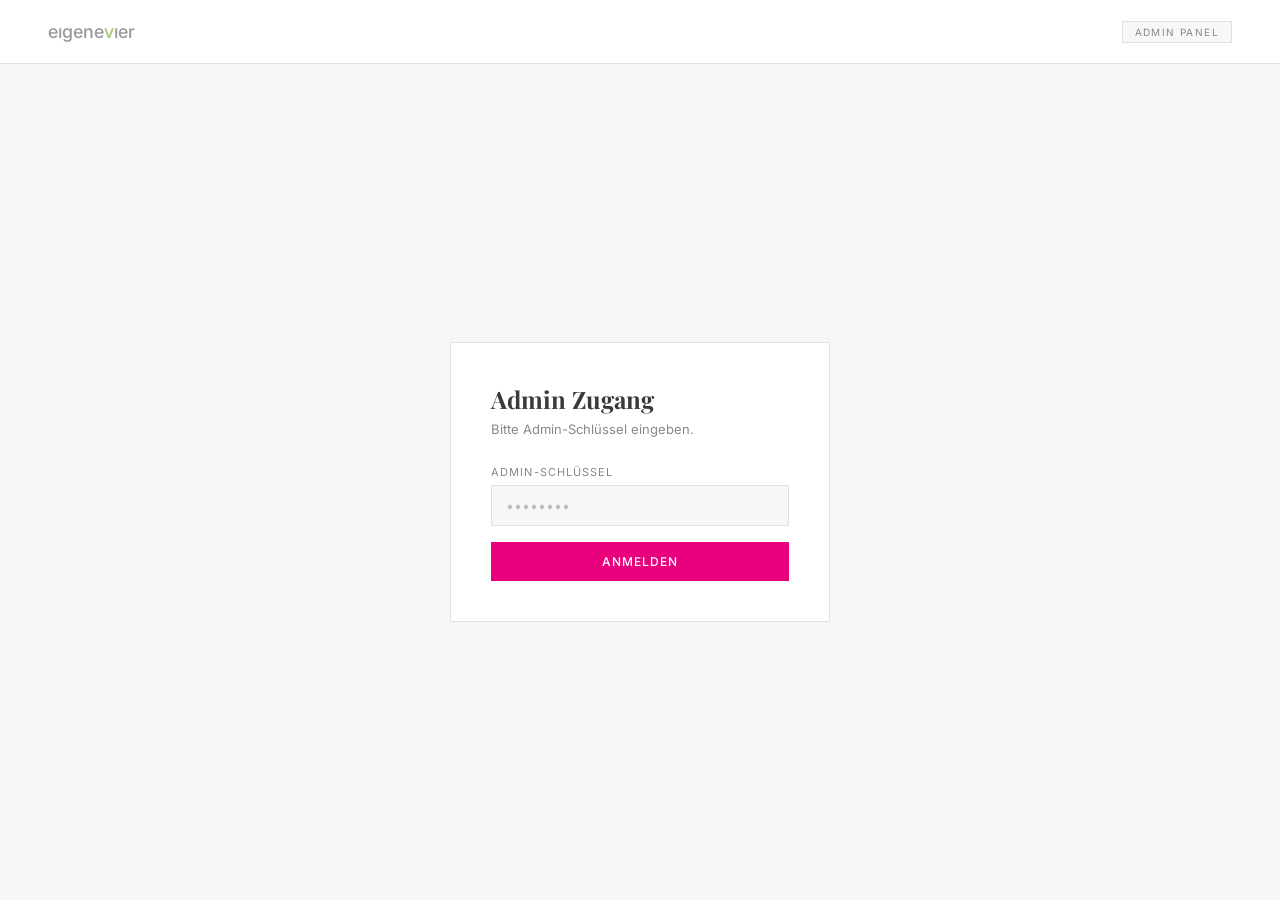
==== admin.html @ 8ab9e0a1 "Add admin panel for user management and project editing Co-Authored-By: Claude Sonnet 4.6 <noreply@a" ====
<!DOCTYPE html>
<html lang="de">
<head>
  <meta charset="UTF-8">
  <meta name="viewport" content="width=device-width, initial-scale=1.0">
  <title>Admin — eigenevier[at]</title>
  <link rel="icon" type="image/svg+xml" href="favicon.svg">
  <link rel="preconnect" href="https://fonts.googleapis.com">
  <link href="https://fonts.googleapis.com/css2?family=Inter:wght@300;400;500&family=Playfair+Display:wght@400;500&display=swap" rel="stylesheet">
  <style>
    *, *::before, *::after { box-sizing: border-box; margin: 0; padding: 0; }
    :root {
      --gold:   #e8007d;
      --olive:  #a8c87a;
      --text:   #444;
      --dark:   #3a3a3a;
      --gray:   #888;
      --border: #e0e0e0;
      --light:  #f7f7f7;
      --white:  #fff;
      --font-sans: 'Inter', system-ui, sans-serif;
      --font-serif: 'Playfair Display', Georgia, serif;
    }
    body { font-family: var(--font-sans); background: var(--light); min-height: 100vh; }

    /* Header */
    .header {
      background: var(--white);
      border-bottom: 1px solid var(--border);
      padding: 0 48px;
      height: 64px;
      display: flex;
      align-items: center;
      justify-content: space-between;
    }
    .header-logo {
      font-size: 18px;
      font-weight: 500;
      color: #999;
      text-decoration: none;
    }
    .header-logo span { color: var(--olive); }
    .header-badge {
      font-size: 10px;
      letter-spacing: 0.14em;
      text-transform: uppercase;
      background: var(--light);
      border: 1px solid var(--border);
      color: var(--gray);
      padding: 4px 12px;
    }

    /* Login Screen */
    .admin-login {
      display: flex;
      align-items: center;
      justify-content: center;
      min-height: calc(100vh - 64px);
      padding: 24px;
    }
    .admin-login-card {
      background: var(--white);
      border: 1px solid var(--border);
      padding: 40px;
      width: 100%;
      max-width: 380px;
    }
    .admin-login-title {
      font-family: var(--font-serif);
      font-size: 24px;
      color: var(--dark);
      margin-bottom: 6px;
    }
    .admin-login-sub {
      font-size: 13px;
      color: var(--gray);
      margin-bottom: 28px;
    }

    /* Main */
    .admin-main {
      display: none;
      max-width: 900px;
      margin: 0 auto;
      padding: 40px 48px;
    }
    .admin-main.visible { display: block; }

    /* Tabs */
    .tabs {
      display: flex;
      gap: 0;
      border-bottom: 1px solid var(--border);
      margin-bottom: 32px;
    }
    .tab-btn {
      padding: 12px 24px;
      font-size: 12px;
      letter-spacing: 0.1em;
      text-transform: uppercase;
      color: var(--gray);
      background: none;
      border: none;
      border-bottom: 2px solid transparent;
      cursor: pointer;
      font-family: var(--font-sans);
      transition: all 0.2s;
      margin-bottom: -1px;
    }
    .tab-btn.active { color: var(--gold); border-bottom-color: var(--gold); }
    .tab-btn:hover:not(.active) { color: var(--text); }

    .tab-panel { display: none; }
    .tab-panel.active { display: block; }

    /* Cards */
    .card {
      background: var(--white);
      border: 1px solid var(--border);
      padding: 32px;
      margin-bottom: 24px;
    }
    .card-title {
      font-size: 11px;
      letter-spacing: 0.14em;
      text-transform: uppercase;
      color: var(--gray);
      margin-bottom: 24px;
    }

    /* Form */
    .form-grid {
      display: grid;
      grid-template-columns: 1fr 1fr;
      gap: 16px;
      margin-bottom: 16px;
    }
    .form-grid-full { grid-column: 1 / -1; }
    .form-group { display: flex; flex-direction: column; gap: 6px; }
    .form-group label {
      font-size: 11px;
      letter-spacing: 0.1em;
      text-transform: uppercase;
      color: var(--gray);
    }
    .form-group input,
    .form-group select {
      background: var(--light);
      border: 1px solid var(--border);
      color: var(--dark);
      padding: 11px 14px;
      font-family: var(--font-sans);
      font-size: 14px;
      outline: none;
      transition: border-color 0.2s;
    }
    .form-group input:focus,
    .form-group select:focus { border-color: var(--gold); }
    .form-group input::placeholder { color: #bbb; }

    /* Buttons */
    .btn {
      padding: 12px 28px;
      font-family: var(--font-sans);
      font-size: 12px;
      font-weight: 500;
      letter-spacing: 0.08em;
      text-transform: uppercase;
      cursor: pointer;
      border: none;
      transition: background 0.2s;
    }
    .btn-primary { background: var(--gold); color: #fff; }
    .btn-primary:hover { background: #ff2090; }
    .btn-primary:disabled { background: #ccc; cursor: not-allowed; }
    .btn-outline {
      background: none;
      border: 1px solid var(--border);
      color: var(--gray);
    }
    .btn-outline:hover { border-color: var(--text); color: var(--text); }

    /* Alert */
    .alert {
      display: none;
      padding: 12px 16px;
      font-size: 13px;
      margin-top: 16px;
    }
    .alert-success { background: #f0f8e8; border: 1px solid #c8e8a0; color: #4a7a20; }
    .alert-error   { background: #fff0f5; border: 1px solid #ffc0d8; color: var(--gold); }

    /* Users Table */
    .users-table {
      width: 100%;
      border-collapse: collapse;
    }
    .users-table th {
      font-size: 10px;
      letter-spacing: 0.14em;
      text-transform: uppercase;
      color: var(--gray);
      font-weight: 400;
      padding: 10px 14px;
      text-align: left;
      border-bottom: 2px solid var(--border);
    }
    .users-table td {
      padding: 14px;
      font-size: 13px;
      color: var(--text);
      border-bottom: 1px solid var(--border);
    }
    .users-table tr:last-child td { border-bottom: none; }
    .status-pill {
      display: inline-block;
      font-size: 10px;
      font-weight: 500;
      letter-spacing: 0.08em;
      text-transform: uppercase;
      padding: 3px 10px;
      background: #f0f8e8;
      color: #5a8a20;
    }

    /* Progress Editor */
    .steps-editor { display: flex; flex-direction: column; gap: 12px; }
    .step-row {
      display: grid;
      grid-template-columns: 2fr 3fr 100px 80px;
      gap: 10px;
      align-items: center;
      padding: 12px;
      background: var(--light);
      border: 1px solid var(--border);
    }
    .step-row select {
      background: var(--white);
      border: 1px solid var(--border);
      padding: 8px 10px;
      font-family: var(--font-sans);
      font-size: 12px;
      color: var(--text);
    }

    @media (max-width: 700px) {
      .header { padding: 0 20px; }
      .admin-main { padding: 24px 20px; }
      .form-grid { grid-template-columns: 1fr; }
      .step-row { grid-template-columns: 1fr 1fr; }
    }
  </style>
</head>
<body>

  <header class="header">
    <a href="index.html" class="header-logo">eıgene<span>v</span>ıer</a>
    <div class="header-badge">Admin Panel</div>
  </header>

  <!-- LOGIN -->
  <div class="admin-login" id="adminLogin">
    <div class="admin-login-card">
      <h1 class="admin-login-title">Admin Zugang</h1>
      <p class="admin-login-sub">Bitte Admin-Schlüssel eingeben.</p>
      <div class="form-group" style="margin-bottom:16px;">
        <label>Admin-Schlüssel</label>
        <input type="password" id="adminKeyInput" placeholder="••••••••" autocomplete="off">
      </div>
      <button class="btn btn-primary" onclick="adminLogin()" style="width:100%">Anmelden</button>
      <div class="alert alert-error" id="adminLoginError">Falscher Schlüssel.</div>
    </div>
  </div>

  <!-- MAIN -->
  <div class="admin-main" id="adminMain">

    <div class="tabs">
      <button class="tab-btn active" onclick="showTab('users')">Benutzer</button>
      <button class="tab-btn" onclick="showTab('create')">Neuer Benutzer</button>
      <button class="tab-btn" onclick="showTab('project')">Projektdaten</button>
    </div>

    <!-- TAB: Benutzer -->
    <div class="tab-panel active" id="tab-users">
      <div class="card">
        <div class="card-title">Angelegte Benutzer</div>
        <div id="usersList">
          <table class="users-table">
            <thead>
              <tr>
                <th>Name</th>
                <th>E-Mail</th>
                <th>Projekt</th>
                <th>Top</th>
                <th>Status</th>
              </tr>
            </thead>
            <tbody id="usersTableBody">
              <tr><td colspan="5" style="color:#bbb;font-size:13px;">Wird geladen…</td></tr>
            </tbody>
          </table>
        </div>
      </div>
    </div>

    <!-- TAB: Neuer Benutzer -->
    <div class="tab-panel" id="tab-create">
      <div class="card">
        <div class="card-title">Neuen Käufer anlegen</div>
        <div class="form-grid">
          <div class="form-group">
            <label>Vorname & Nachname</label>
            <input type="text" id="newName" placeholder="Max Mustermann">
          </div>
          <div class="form-group">
            <label>E-Mail</label>
            <input type="email" id="newEmail" placeholder="max@beispiel.at">
          </div>
          <div class="form-group">
            <label>Passwort</label>
            <input type="text" id="newPassword" placeholder="Temporäres Passwort">
          </div>
          <div class="form-group">
            <label>Projekt</label>
            <select id="newProject">
              <option value="schillerplatz">Schillerplatz 6</option>
              <option value="rottalgasse">Rottalgasse 12</option>
            </select>
          </div>
          <div class="form-group">
            <label>Top-Nummer</label>
            <input type="text" id="newTop" placeholder="04">
          </div>
          <div class="form-group">
            <label>Wohnungstyp</label>
            <input type="text" id="newUnit" placeholder="3-Zimmer · 72 m²">
          </div>
        </div>
        <button class="btn btn-primary" id="createBtn" onclick="createUser()">Benutzer anlegen</button>
        <div class="alert alert-success" id="createSuccess"></div>
        <div class="alert alert-error" id="createError"></div>
      </div>
    </div>

    <!-- TAB: Projektdaten -->
    <div class="tab-panel" id="tab-project">
      <div class="card">
        <div class="card-title">Baufortschritt aktualisieren</div>
        <div class="form-grid" style="margin-bottom:24px;">
          <div class="form-group">
            <label>Projekt</label>
            <select id="editProject" onchange="loadProject()">
              <option value="schillerplatz">Schillerplatz 6</option>
              <option value="rottalgasse">Rottalgasse 12</option>
            </select>
          </div>
          <div class="form-group">
            <label>Gesamtfortschritt (%)</label>
            <input type="number" id="editProgress" min="0" max="100" placeholder="45">
          </div>
        </div>

        <div class="card-title" style="margin-bottom:16px;">Bauabschnitte</div>
        <div class="steps-editor" id="stepsEditor"></div>

        <div style="margin-top:24px;display:flex;gap:12px;">
          <button class="btn btn-primary" onclick="saveProject()">Speichern</button>
          <button class="btn btn-outline" onclick="loadProject()">Zurücksetzen</button>
        </div>
        <div class="alert alert-success" id="projectSuccess"></div>
        <div class="alert alert-error" id="projectError"></div>
      </div>

      <div class="card">
        <div class="card-title">Neuigkeit hinzufügen</div>
        <div class="form-grid">
          <div class="form-group">
            <label>Datum</label>
            <input type="text" id="updateDate" placeholder="03.06.2026">
          </div>
          <div class="form-group form-grid-full">
            <label>Text</label>
            <input type="text" id="updateText" placeholder="Rohbau Stockwerk 3 fertiggestellt…">
          </div>
        </div>
        <button class="btn btn-primary" onclick="addUpdate()">Neuigkeit speichern</button>
        <div class="alert alert-success" id="updateSuccess"></div>
      </div>
    </div>

  </div>

  <script>
    let ADMIN_KEY = '';
    let currentProjectData = null;

    function adminLogin() {
      const key = document.getElementById('adminKeyInput').value;
      if (!key) return;
      ADMIN_KEY = key;
      // Test mit user anlegen (leerer Test)
      fetch('/api/admin/ping', {
        headers: { 'X-Admin-Key': key }
      }).then(async r => {
        // Ping nicht implementiert — direkt versuchen
        document.getElementById('adminLogin').style.display = 'none';
        document.getElementById('adminMain').classList.add('visible');
        loadKnownUsers();
        loadProject();
      });
    }

    // Enter-Taste
    document.getElementById('adminKeyInput').addEventListener('keydown', e => {
      if (e.key === 'Enter') adminLogin();
    });

    function showTab(name) {
      document.querySelectorAll('.tab-btn').forEach((b, i) => {
        b.classList.toggle('active', ['users','create','project'][i] === name);
      });
      document.querySelectorAll('.tab-panel').forEach(p => p.classList.remove('active'));
      document.getElementById('tab-' + name).classList.add('active');
    }

    // ── Benutzer anlegen ──
    async function createUser() {
      const btn = document.getElementById('createBtn');
      const name = document.getElementById('newName').value.trim();
      const email = document.getElementById('newEmail').value.trim();
      const password = document.getElementById('newPassword').value.trim();
      const project = document.getElementById('newProject').value;
      const top = document.getElementById('newTop').value.trim();
      const unit = document.getElementById('newUnit').value.trim();

      if (!name || !email || !password || !top) {
        showAlert('createError', 'Bitte alle Pflichtfelder ausfüllen.');
        return;
      }

      btn.disabled = true;
      btn.textContent = 'Wird angelegt…';

      try {
        const res = await fetch('/api/admin/user', {
          method: 'POST',
          headers: { 'Content-Type': 'application/json', 'X-Admin-Key': ADMIN_KEY },
          body: JSON.stringify({ name, email, password, project, top, unit })
        });
        const data = await res.json();
        if (res.ok) {
          showAlert('createSuccess', `✓ ${name} (${email}) wurde erfolgreich angelegt.`);
          document.getElementById('newName').value = '';
          document.getElementById('newEmail').value = '';
          document.getElementById('newPassword').value = '';
          document.getElementById('newTop').value = '';
          document.getElementById('newUnit').value = '';
          addUserToTable(name, email, project, top);
        } else {
          showAlert('createError', data.error || 'Fehler beim Anlegen.');
        }
      } catch {
        showAlert('createError', 'Verbindungsfehler.');
      }
      btn.disabled = false;
      btn.textContent = 'Benutzer anlegen';
    }

    // ── Bekannte User aus KV laden ──
    function loadKnownUsers() {
      // Demo: zeige angelegte User (aus localStorage als Cache)
      const cached = JSON.parse(localStorage.getItem('adminUsers') || '[]');
      renderUsers(cached);
    }

    function addUserToTable(name, email, project, top) {
      const cached = JSON.parse(localStorage.getItem('adminUsers') || '[]');
      cached.unshift({ name, email, project, top });
      localStorage.setItem('adminUsers', JSON.stringify(cached));
      renderUsers(cached);
    }

    function renderUsers(users) {
      const tbody = document.getElementById('usersTableBody');
      if (users.length === 0) {
        tbody.innerHTML = '<tr><td colspan="5" style="color:#bbb;font-size:13px;">Noch keine Benutzer angelegt.</td></tr>';
        return;
      }
      tbody.innerHTML = users.map(u => `
        <tr>
          <td>${u.name}</td>
          <td>${u.email}</td>
          <td>${u.project === 'schillerplatz' ? 'Schillerplatz 6' : 'Rottalgasse 12'}</td>
          <td>Top ${u.top}</td>
          <td><span class="status-pill">Aktiv</span></td>
        </tr>
      `).join('');
    }

    // ── Projekt laden & bearbeiten ──
    async function loadProject() {
      const project = document.getElementById('editProject').value;
      try {
        const res = await fetch(`/api/admin/project/${project}`, {
          headers: { 'X-Admin-Key': ADMIN_KEY }
        });
        if (!res.ok) throw new Error();
        currentProjectData = await res.json();
        document.getElementById('editProgress').value = currentProjectData.progress;
        renderSteps(currentProjectData.steps);
      } catch {
        // Fallback: leere Steps
        renderSteps([
          { name: 'Planung & Genehmigung', desc: '', status: 'done', date: '' },
          { name: 'Erdarbeiten & Fundament', desc: '', status: 'done', date: '' },
          { name: 'Rohbau', desc: '', status: 'active', date: '' },
          { name: 'Innenausbau', desc: '', status: 'open', date: '' },
          { name: 'Fertigstellung', desc: '', status: 'open', date: '' }
        ]);
      }
    }

    function renderSteps(steps) {
      const editor = document.getElementById('stepsEditor');
      editor.innerHTML = steps.map((s, i) => `
        <div class="step-row">
          <input type="text" value="${s.name}" placeholder="Bezeichnung" id="stepName${i}" style="background:#fff;border:1px solid var(--border);padding:8px 10px;font-family:var(--font-sans);font-size:13px;color:var(--text);outline:none;">
          <input type="text" value="${s.desc}" placeholder="Beschreibung" id="stepDesc${i}" style="background:#fff;border:1px solid var(--border);padding:8px 10px;font-family:var(--font-sans);font-size:13px;color:var(--text);outline:none;">
          <select id="stepStatus${i}">
            <option value="done" ${s.status==='done'?'selected':''}>✓ Fertig</option>
            <option value="active" ${s.status==='active'?'selected':''}>● Aktiv</option>
            <option value="open" ${s.status==='open'?'selected':''}>○ Offen</option>
          </select>
          <input type="text" value="${s.date||''}" placeholder="Datum" id="stepDate${i}" style="background:#fff;border:1px solid var(--border);padding:8px 10px;font-family:var(--font-sans);font-size:12px;color:var(--text);outline:none;">
        </div>
      `).join('');
    }

    async function saveProject() {
      const project = document.getElementById('editProject').value;
      const progress = parseInt(document.getElementById('editProgress').value) || 0;
      const stepRows = document.querySelectorAll('.step-row');
      const steps = Array.from(stepRows).map((_, i) => ({
        name: document.getElementById(`stepName${i}`).value,
        desc: document.getElementById(`stepDesc${i}`).value,
        status: document.getElementById(`stepStatus${i}`).value,
        date: document.getElementById(`stepDate${i}`).value
      }));

      const data = { ...currentProjectData, progress, steps };

      try {
        const res = await fetch(`/api/admin/project/${project}`, {
          method: 'POST',
          headers: { 'Content-Type': 'application/json', 'X-Admin-Key': ADMIN_KEY },
          body: JSON.stringify(data)
        });
        if (res.ok) {
          showAlert('projectSuccess', '✓ Projektdaten gespeichert.');
          currentProjectData = data;
        } else {
          showAlert('projectError', 'Fehler beim Speichern.');
        }
      } catch {
        showAlert('projectError', 'Verbindungsfehler.');
      }
    }

    async function addUpdate() {
      const project = document.getElementById('editProject').value;
      const date = document.getElementById('updateDate').value.trim();
      const text = document.getElementById('updateText').value.trim();
      if (!date || !text) return;

      if (!currentProjectData) return;
      currentProjectData.updates = [{ date, text }, ...(currentProjectData.updates || [])];

      try {
        const res = await fetch(`/api/admin/project/${project}`, {
          method: 'POST',
          headers: { 'Content-Type': 'application/json', 'X-Admin-Key': ADMIN_KEY },
          body: JSON.stringify(currentProjectData)
        });
        if (res.ok) {
          showAlert('updateSuccess', '✓ Neuigkeit gespeichert.');
          document.getElementById('updateDate').value = '';
          document.getElementById('updateText').value = '';
        }
      } catch {}
    }

    function showAlert(id, msg) {
      const el = document.getElementById(id);
      el.textContent = msg;
      el.style.display = 'block';
      setTimeout(() => el.style.display = 'none', 4000);
    }
  </script>
</body>
</html>
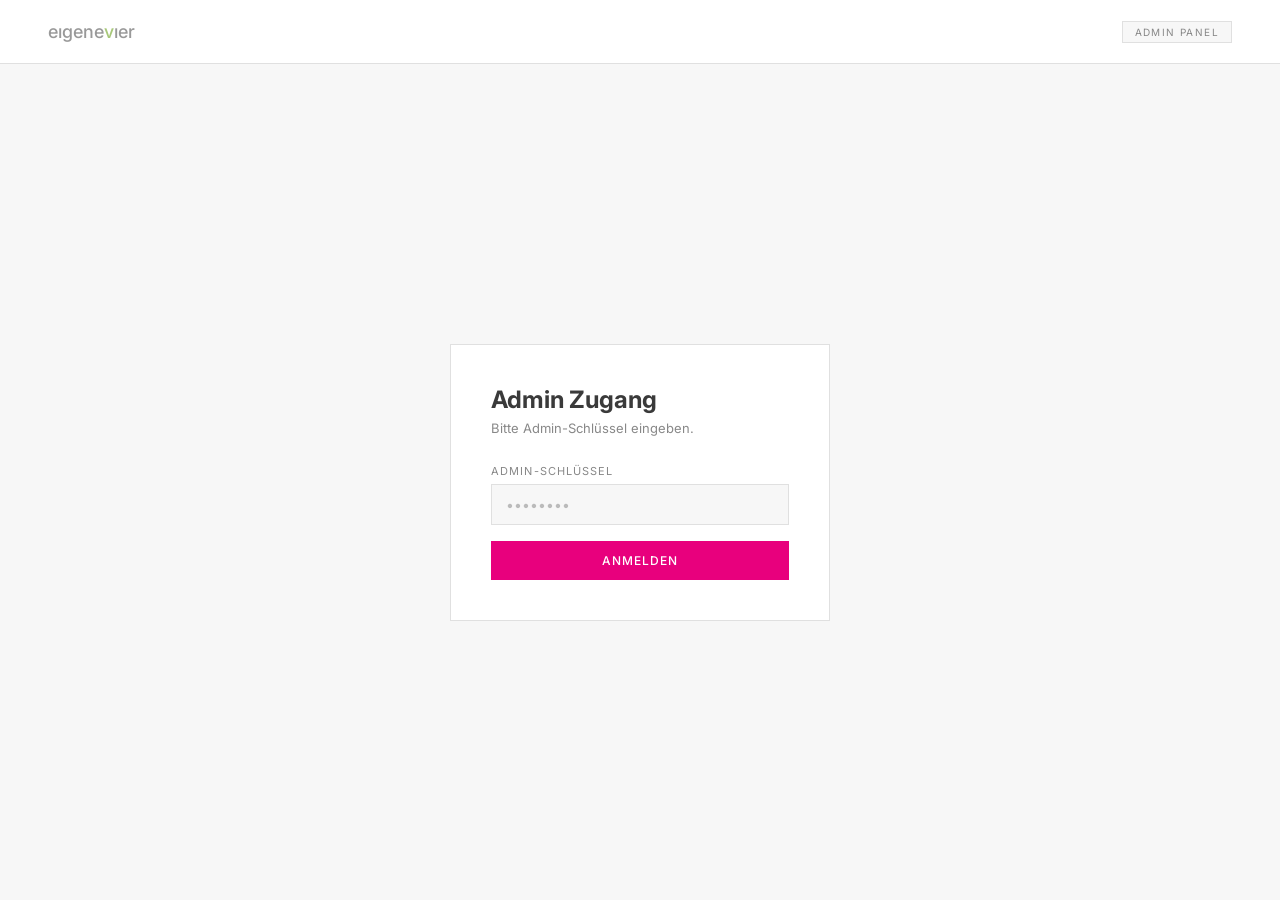
==== commit b7de97e7: "Replace Playfair Display with Inter sitewide Co-Authored-By: Claude Sonnet 4.6 <noreply@anthropic.co" ====
--- a/admin.html
+++ b/admin.html
@@ -6,7 +6,7 @@
   <title>Admin — eigenevier[at]</title>
   <link rel="icon" type="image/svg+xml" href="favicon.svg">
   <link rel="preconnect" href="https://fonts.googleapis.com">
-  <link href="https://fonts.googleapis.com/css2?family=Inter:wght@300;400;500&family=Playfair+Display:wght@400;500&display=swap" rel="stylesheet">
+  <link href="https://fonts.googleapis.com/css2?family=Inter:wght@200;300;400;500;600&display=swap" rel="stylesheet">
   <style>
     *, *::before, *::after { box-sizing: border-box; margin: 0; padding: 0; }
     :root {
@@ -19,7 +19,7 @@
       --light:  #f7f7f7;
       --white:  #fff;
       --font-sans: 'Inter', system-ui, sans-serif;
-      --font-serif: 'Playfair Display', Georgia, serif;
+      --font-serif: 'Inter', system-ui, sans-serif;
     }
     body { font-family: var(--font-sans); background: var(--light); min-height: 100vh; }
 
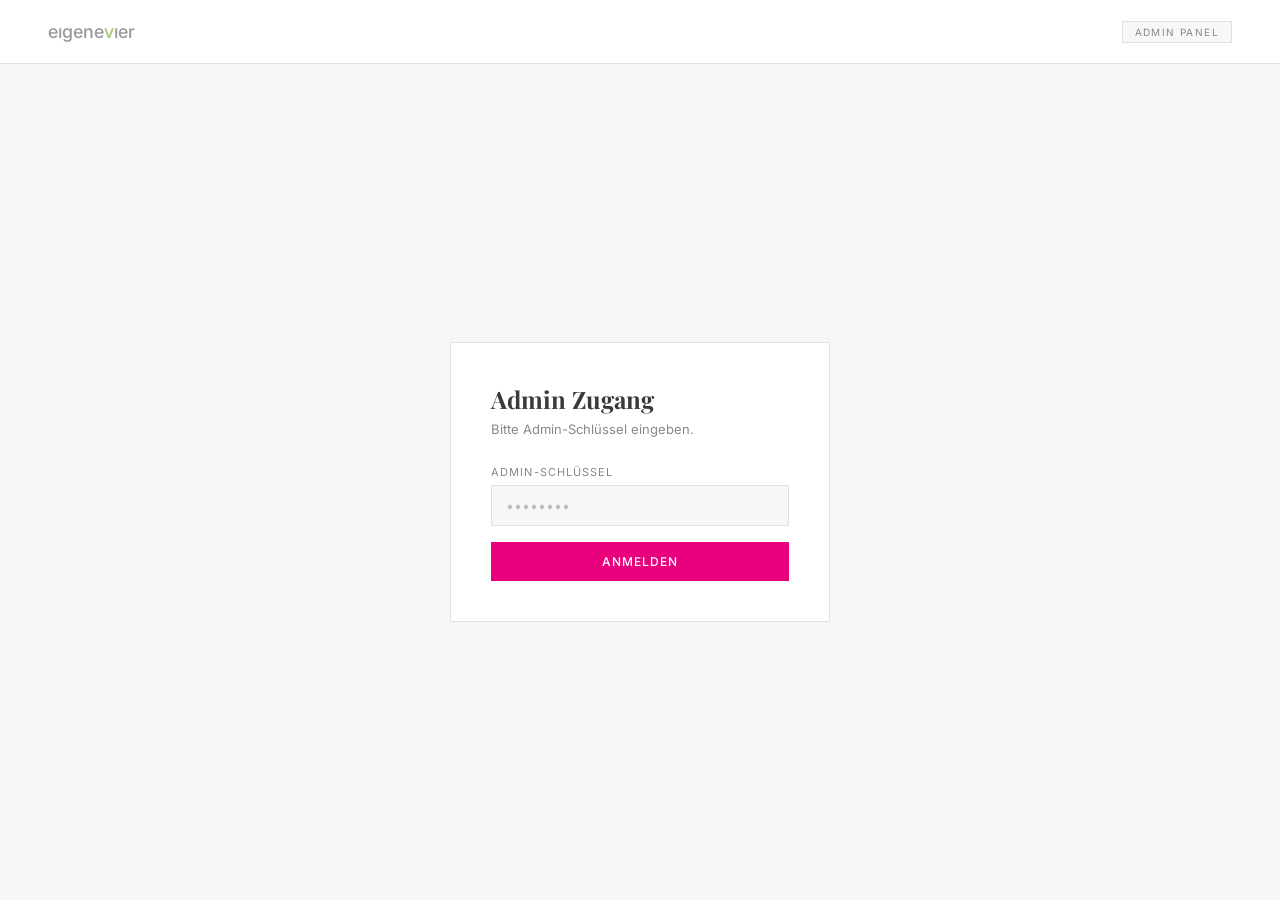
==== commit 00619c67: "Revert "Replace Playfair Display with Inter sitewide" This reverts commit b7de97e7d65eaa2a00b752b3db" ====
--- a/admin.html
+++ b/admin.html
@@ -6,7 +6,7 @@
   <title>Admin — eigenevier[at]</title>
   <link rel="icon" type="image/svg+xml" href="favicon.svg">
   <link rel="preconnect" href="https://fonts.googleapis.com">
-  <link href="https://fonts.googleapis.com/css2?family=Inter:wght@200;300;400;500;600&display=swap" rel="stylesheet">
+  <link href="https://fonts.googleapis.com/css2?family=Inter:wght@300;400;500&family=Playfair+Display:wght@400;500&display=swap" rel="stylesheet">
   <style>
     *, *::before, *::after { box-sizing: border-box; margin: 0; padding: 0; }
     :root {
@@ -19,7 +19,7 @@
       --light:  #f7f7f7;
       --white:  #fff;
       --font-sans: 'Inter', system-ui, sans-serif;
-      --font-serif: 'Inter', system-ui, sans-serif;
+      --font-serif: 'Playfair Display', Georgia, serif;
     }
     body { font-family: var(--font-sans); background: var(--light); min-height: 100vh; }
 
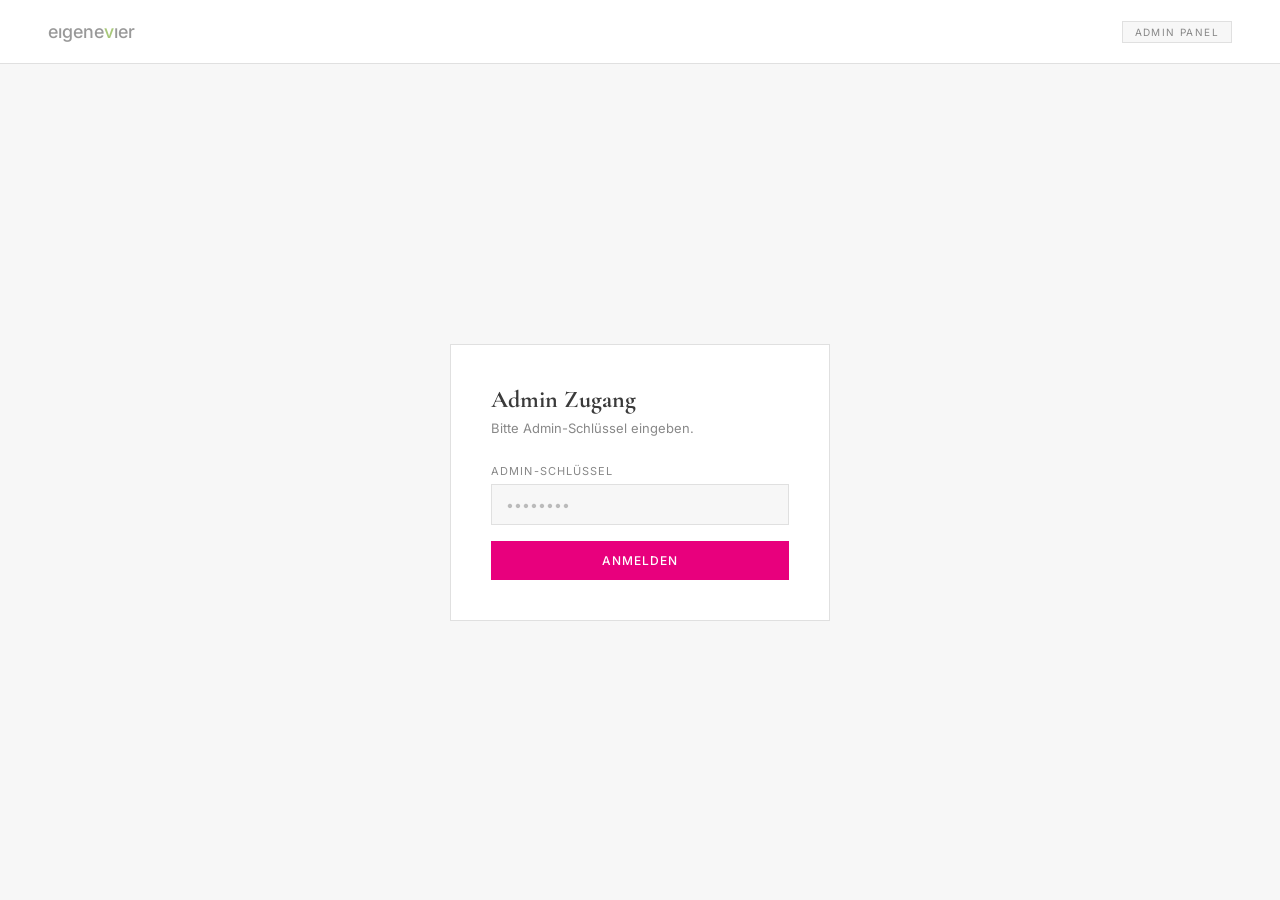
==== commit cab48fa5: "Replace Playfair Display with Cormorant Garamond sitewide Co-Authored-By: Claude Sonnet 4.6 <noreply" ====
--- a/admin.html
+++ b/admin.html
@@ -6,7 +6,7 @@
   <title>Admin — eigenevier[at]</title>
   <link rel="icon" type="image/svg+xml" href="favicon.svg">
   <link rel="preconnect" href="https://fonts.googleapis.com">
-  <link href="https://fonts.googleapis.com/css2?family=Inter:wght@300;400;500&family=Playfair+Display:wght@400;500&display=swap" rel="stylesheet">
+  <link href="https://fonts.googleapis.com/css2?family=Inter:wght@300;400;500&family=Cormorant+Garamond:wght@300;400;500&display=swap" rel="stylesheet">
   <style>
     *, *::before, *::after { box-sizing: border-box; margin: 0; padding: 0; }
     :root {
@@ -19,7 +19,7 @@
       --light:  #f7f7f7;
       --white:  #fff;
       --font-sans: 'Inter', system-ui, sans-serif;
-      --font-serif: 'Playfair Display', Georgia, serif;
+      --font-serif: 'Cormorant Garamond', Georgia, serif;
     }
     body { font-family: var(--font-sans); background: var(--light); min-height: 100vh; }
 
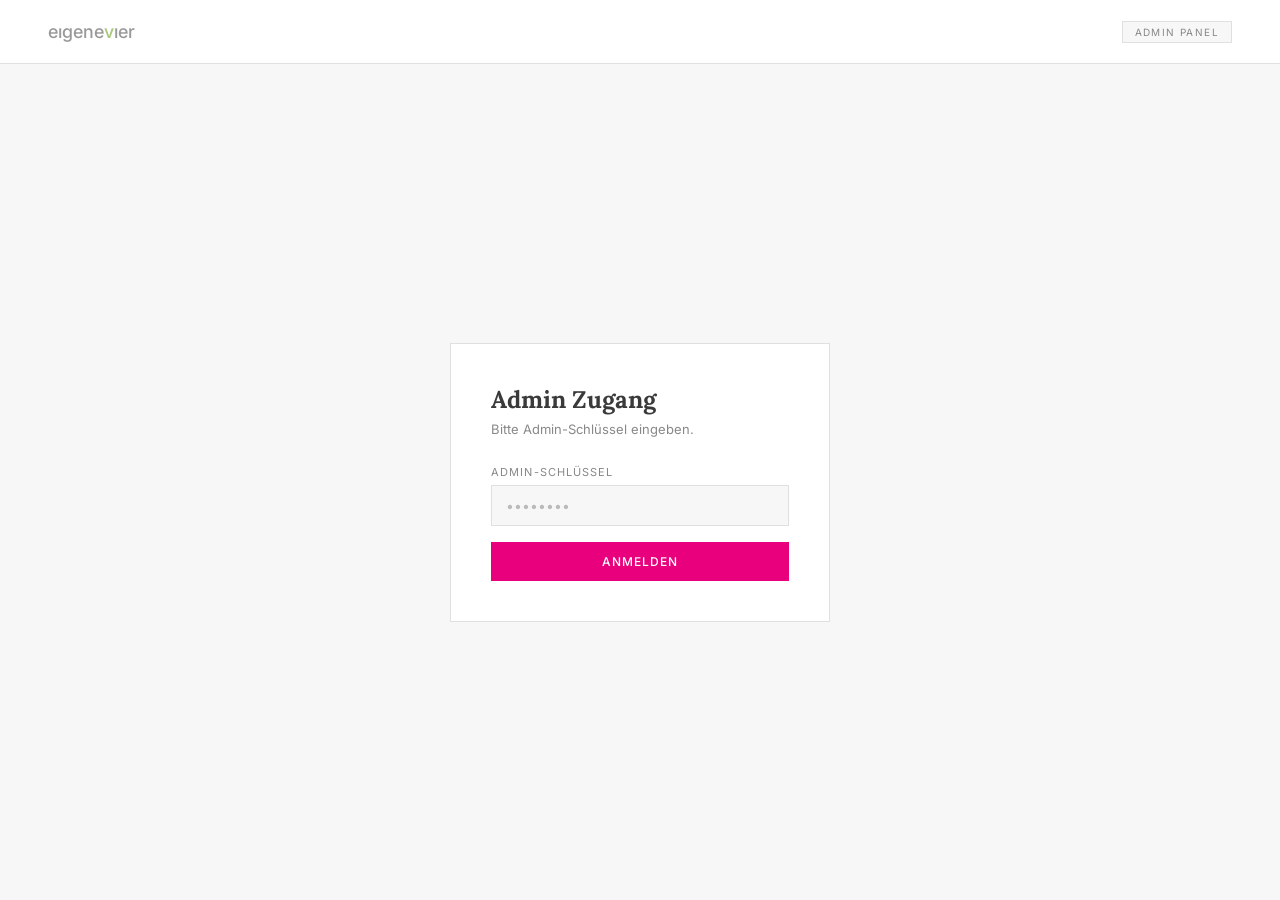
==== commit 64a8e0f5: "Replace Cormorant Garamond with Lora sitewide Co-Authored-By: Claude Sonnet 4.6 <noreply@anthropic.c" ====
--- a/admin.html
+++ b/admin.html
@@ -6,7 +6,7 @@
   <title>Admin — eigenevier[at]</title>
   <link rel="icon" type="image/svg+xml" href="favicon.svg">
   <link rel="preconnect" href="https://fonts.googleapis.com">
-  <link href="https://fonts.googleapis.com/css2?family=Inter:wght@300;400;500&family=Cormorant+Garamond:wght@300;400;500&display=swap" rel="stylesheet">
+  <link href="https://fonts.googleapis.com/css2?family=Inter:wght@300;400;500&family=Lora:wght@400;500&display=swap" rel="stylesheet">
   <style>
     *, *::before, *::after { box-sizing: border-box; margin: 0; padding: 0; }
     :root {
@@ -19,7 +19,7 @@
       --light:  #f7f7f7;
       --white:  #fff;
       --font-sans: 'Inter', system-ui, sans-serif;
-      --font-serif: 'Cormorant Garamond', Georgia, serif;
+      --font-serif: 'Lora', Georgia, serif;
     }
     body { font-family: var(--font-sans); background: var(--light); min-height: 100vh; }
 
